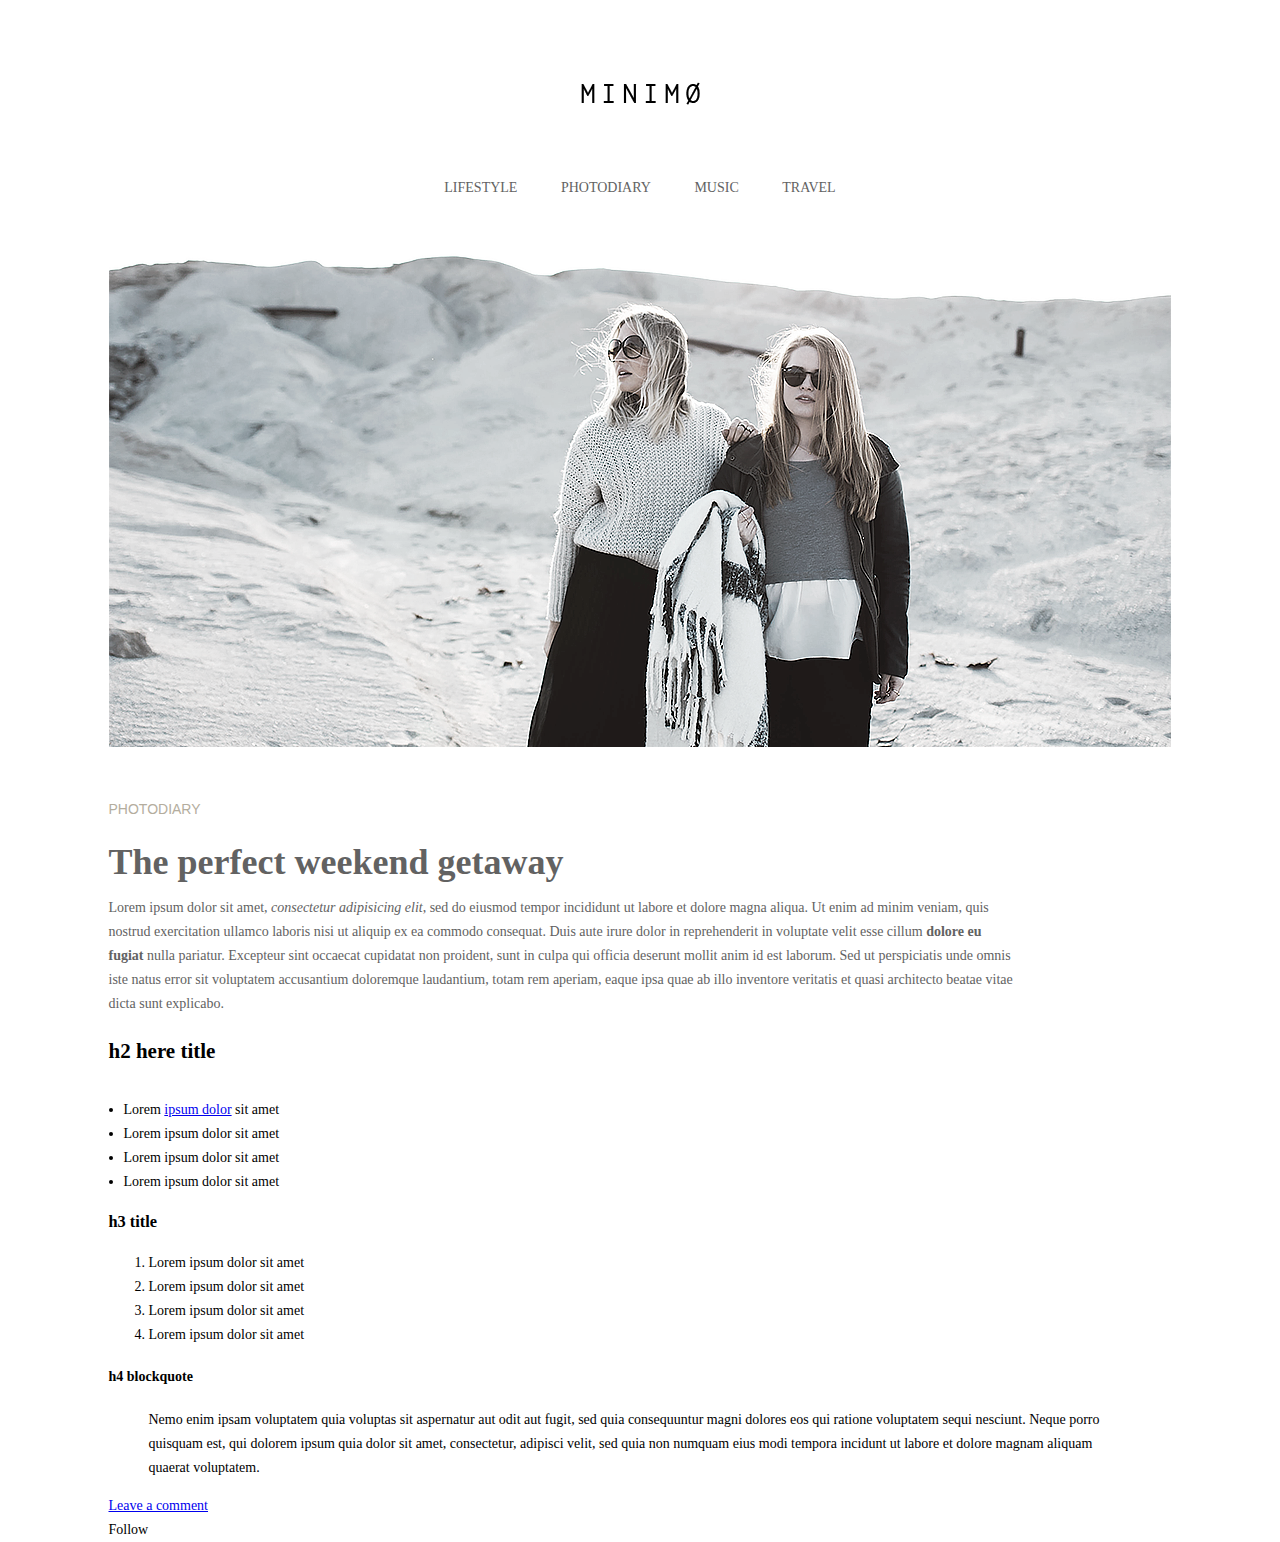
==== markup/index.html @ aa80548f "Markup" ====
<!DOCTYPE html>
<html lang="en">
<head>
	<meta charset="UTF-8">
	<title>My page</title>
	<link rel="stylesheet" href="css/styles.css">
</head>
<body>
	<div class="wrapper">
		<header class="header">
			<div class="header-logo">
				<a href="www.google.com">
					<img src="images/logo.png" alt="Minimo">
				</a>
			</div>	
			<nav class="nav">
				<ul class="nav__list">
					<li><a href="#">lifestyle</a></li>
					<li><a href="#">photodiary</a></li>
					<li><a href="#">music</a></li>
					<li><a href="#">travel</a></li>		
				</ul>
			</nav>
		</header>
		<main class="main">	
			<img src="images/Main.png" alt="Main-photo" class=main-photo>
			<span class="category">photodiary</span>
			<h1>The perfect weekend getaway</h1>
			<p>Lorem ipsum dolor sit amet, <span class="italic">consectetur adipisicing elit</span>, sed do eiusmod tempor incididunt ut labore et dolore magna aliqua. Ut enim ad minim veniam, quis nostrud exercitation ullamco laboris nisi ut aliquip ex ea commodo consequat. Duis aute irure dolor in reprehenderit in voluptate velit esse cillum <span class="bold">dolore eu fugiat</span> nulla pariatur. Excepteur sint occaecat cupidatat non proident, sunt in culpa qui officia deserunt mollit anim id est laborum. Sed ut perspiciatis unde omnis iste natus error sit voluptatem accusantium doloremque laudantium, totam rem aperiam, eaque ipsa quae ab illo inventore veritatis et quasi architecto beatae vitae dicta sunt explicabo. </p>
			<h2>h2 here title</h2>
			<ul>
				<li>Lorem <a href="#" class="ipsum_dolor">ipsum dolor</a> sit amet</li>
				<li>Lorem ipsum dolor sit amet</li>
				<li>Lorem ipsum dolor sit amet</li>
				<li>Lorem ipsum dolor sit amet</li>	
			</ul>
			<h3>h3 title </h3>
			<ol>
				<li>Lorem ipsum dolor sit amet</li>
				<li>Lorem ipsum dolor sit amet</li>
				<li>Lorem ipsum dolor sit amet</li>
				<li>Lorem ipsum dolor sit amet</li>
			</ol>
			<h4>h4 blockquote</h4>
			<blockquote>Nemo enim ipsam voluptatem quia voluptas sit aspernatur aut odit aut fugit, sed quia consequuntur magni dolores eos qui ratione voluptatem sequi nesciunt. Neque porro quisquam est, qui dolorem ipsum quia dolor sit amet, consectetur, adipisci velit, sed quia non numquam eius modi tempora incidunt ut labore et dolore magnam aliquam quaerat voluptatem.  
			</blockquote>	
			<a href="#">Leave a comment</a>	
		</main>
		<footer class="footer">
			<div class="social"></div>
				<span class="follow">Follow</span>
				<a href="www.facebook.com"><img src="" alt=""></a>	
		</footer>
	</div>	
</body>
</html>
---- markup/css/styles.css ----
body {
	background: #fff;
	margin: 0;
	color: #000;
	font: 14px/24px Georgia, serif;
}


.header-logo {
	text-align: center;
	margin-bottom: 63px;
}

.wrapper {
	width: 1063px;
	margin: 0 auto;
}

.nav__list {
	margin: 0;
	padding: 0;
	list-style: none;
	text-align: center;
}


.nav__list li {
	display: inline-block;
	padding: 0 20px;
	text-transform: uppercase;
}

.nav__list a {
	color: #626262;
	text-decoration: none;
}

.nav__list a:hover {
	color: red;
}

.nav__list a:active {
	color: green;
}


.header {
	margin-top: 82px;
}

.main {
	margin: 0;
	padding: 0;
}

.main .main-photo {
	display: block;
	margin-top: 36px;
	margin-bottom: 50px;
}

.main .category {
	color: #b4ad9e;
	text-transform: uppercase;
	display: inline-block;
	font-family: Arial, sans-serif;

}

.main h1{
	margin: 28px 0 22px 0;
	color: #626262;
	font-size: 36px;
}

.main p {
	margin: 0;
	padding: 0;
	color: #626262;
	width: 910px;
	margin-bottom: 23px;
}

.main .italic {
	font-style: italic;
}

.main .bold {
	font-weight: bold;
}

.main h2 {
	margin: 0;
	padding: 0;
	margin-bottom: 35px;
}

.main ul {
	margin-left: 15px;
	padding: 0;
}

.main .ipsum_dolor:active{
	color: red;
}
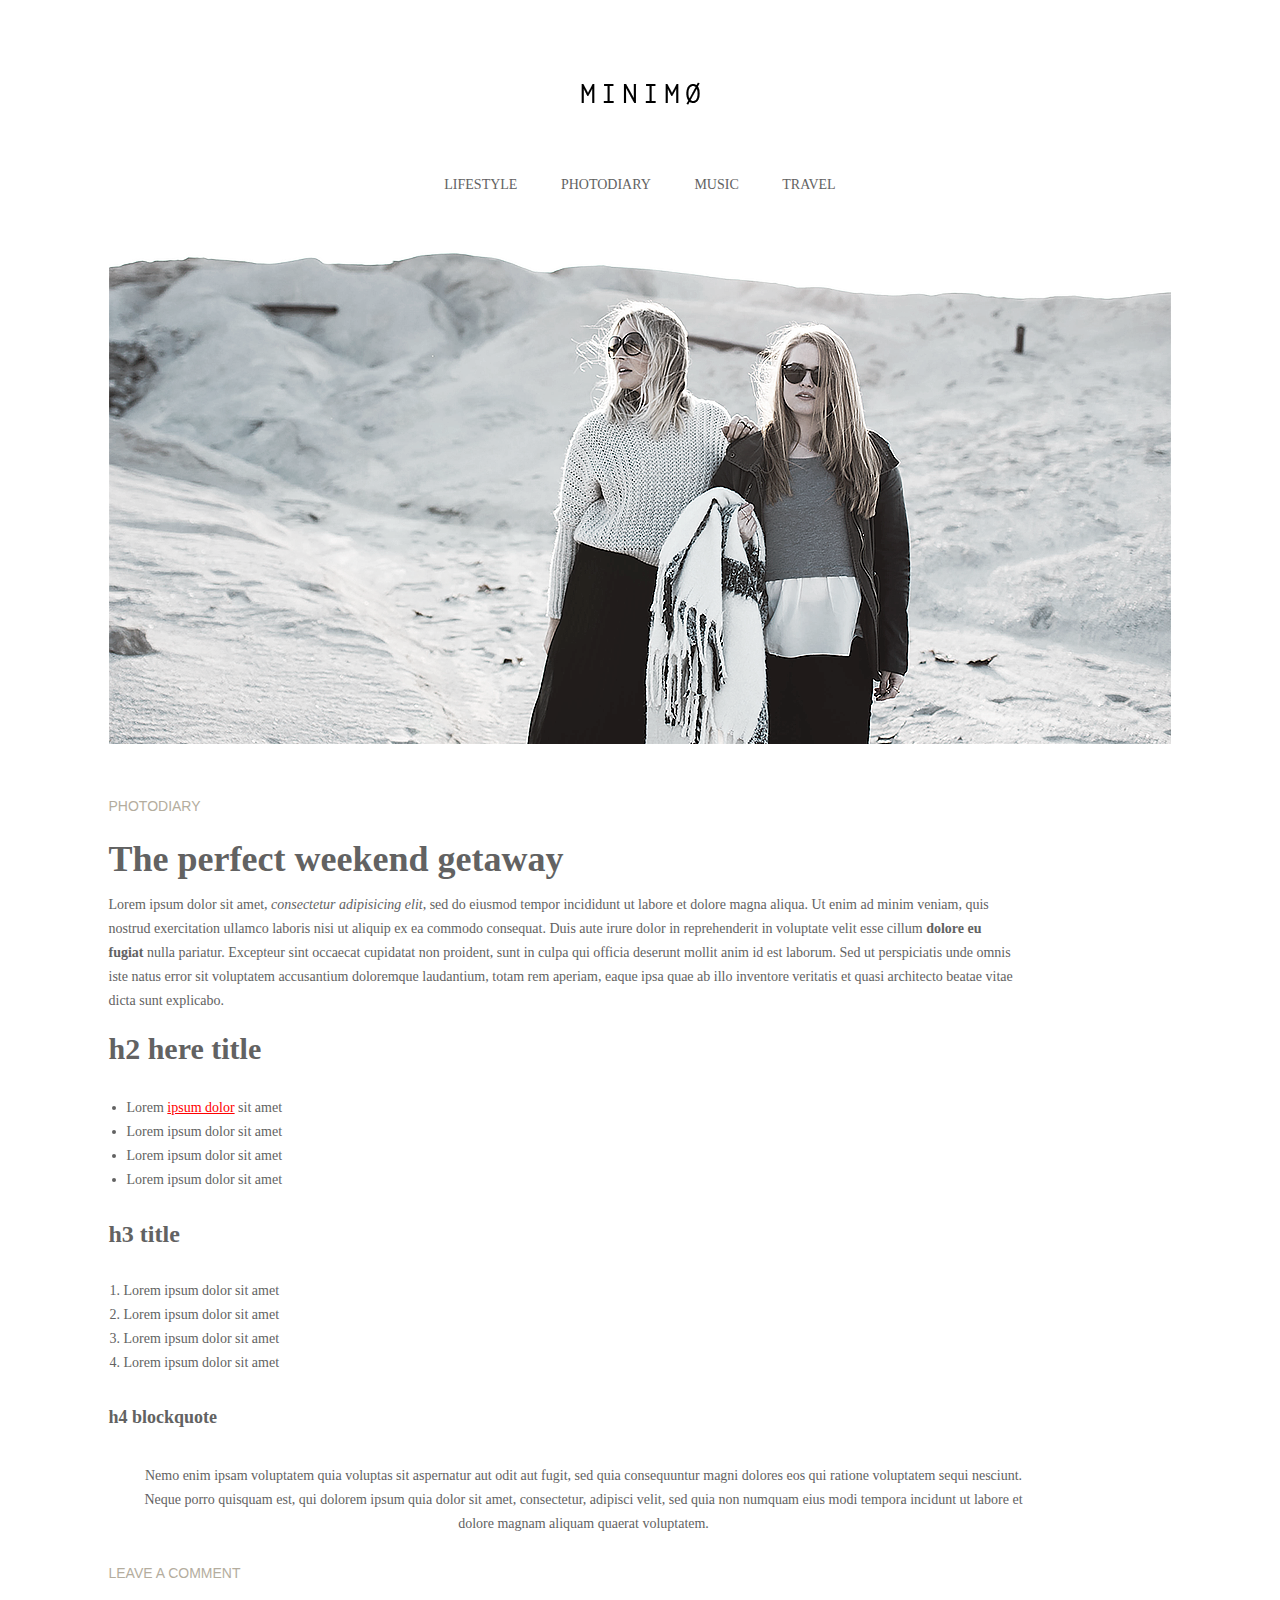
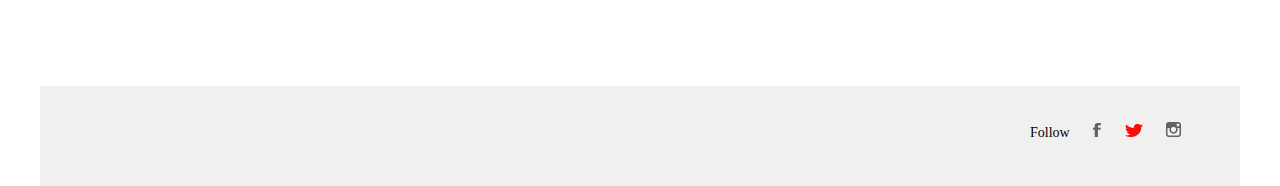
==== commit 7e12070c: "Homework 31/01" ====
--- a/markup/index.html
+++ b/markup/index.html
@@ -1,57 +1,60 @@
 <!DOCTYPE html>
 <html lang="en">
-<head>
-	<meta charset="UTF-8">
-	<title>My page</title>
-	<link rel="stylesheet" href="css/styles.css">
-</head>
-<body>
-	<div class="wrapper">
-		<header class="header">
-			<div class="header-logo">
-				<a href="www.google.com">
-					<img src="images/logo.png" alt="Minimo">
-				</a>
-			</div>	
-			<nav class="nav">
-				<ul class="nav__list">
-					<li><a href="#">lifestyle</a></li>
-					<li><a href="#">photodiary</a></li>
-					<li><a href="#">music</a></li>
-					<li><a href="#">travel</a></li>		
+	<head>
+		<meta charset="UTF-8">
+		<title>My page</title>
+		<link rel="stylesheet" href="css/styles.css">
+	</head>
+	<body>
+		<div class="wrapper">
+			<header class="header">
+				<div class="header-logo">
+					<a href="www.google.com">
+						<img src="images/logo.png" alt="Minimo">
+					</a>
+				</div>	
+				<nav class="nav">
+					<ul class="nav__list">
+						<li><a href="#">lifestyle</a></li>
+						<li><a href="#">photodiary</a></li>
+						<li><a href="#">music</a></li>
+						<li><a href="#">travel</a></li>		
+					</ul>
+				</nav>
+			</header>
+			<main class="main">	
+				<img src="images/Main.png" alt="Main-photo" class=main-photo>
+				<span class="category">photodiary</span>
+				<h1>The perfect weekend getaway</h1>
+				<p>Lorem ipsum dolor sit amet, <span class="italic">consectetur adipisicing elit</span>, sed do eiusmod tempor incididunt ut labore et dolore magna aliqua. Ut enim ad minim veniam, quis nostrud exercitation ullamco laboris nisi ut aliquip ex ea commodo consequat. Duis aute irure dolor in reprehenderit in voluptate velit esse cillum <span class="bold">dolore eu fugiat</span> nulla pariatur. Excepteur sint occaecat cupidatat non proident, sunt in culpa qui officia deserunt mollit anim id est laborum. Sed ut perspiciatis unde omnis iste natus error sit voluptatem accusantium doloremque laudantium, totam rem aperiam, eaque ipsa quae ab illo inventore veritatis et quasi architecto beatae vitae dicta sunt explicabo. </p>
+				<h2>h2 here title</h2>
+				<ul>
+					<li>Lorem <a href="#" class="ipsum_dolor">ipsum dolor</a> sit amet</li>
+					<li>Lorem ipsum dolor sit amet</li>
+					<li>Lorem ipsum dolor sit amet</li>
+					<li>Lorem ipsum dolor sit amet</li>	
 				</ul>
-			</nav>
-		</header>
-		<main class="main">	
-			<img src="images/Main.png" alt="Main-photo" class=main-photo>
-			<span class="category">photodiary</span>
-			<h1>The perfect weekend getaway</h1>
-			<p>Lorem ipsum dolor sit amet, <span class="italic">consectetur adipisicing elit</span>, sed do eiusmod tempor incididunt ut labore et dolore magna aliqua. Ut enim ad minim veniam, quis nostrud exercitation ullamco laboris nisi ut aliquip ex ea commodo consequat. Duis aute irure dolor in reprehenderit in voluptate velit esse cillum <span class="bold">dolore eu fugiat</span> nulla pariatur. Excepteur sint occaecat cupidatat non proident, sunt in culpa qui officia deserunt mollit anim id est laborum. Sed ut perspiciatis unde omnis iste natus error sit voluptatem accusantium doloremque laudantium, totam rem aperiam, eaque ipsa quae ab illo inventore veritatis et quasi architecto beatae vitae dicta sunt explicabo. </p>
-			<h2>h2 here title</h2>
-			<ul>
-				<li>Lorem <a href="#" class="ipsum_dolor">ipsum dolor</a> sit amet</li>
-				<li>Lorem ipsum dolor sit amet</li>
-				<li>Lorem ipsum dolor sit amet</li>
-				<li>Lorem ipsum dolor sit amet</li>	
-			</ul>
-			<h3>h3 title </h3>
-			<ol>
-				<li>Lorem ipsum dolor sit amet</li>
-				<li>Lorem ipsum dolor sit amet</li>
-				<li>Lorem ipsum dolor sit amet</li>
-				<li>Lorem ipsum dolor sit amet</li>
-			</ol>
-			<h4>h4 blockquote</h4>
-			<blockquote>Nemo enim ipsam voluptatem quia voluptas sit aspernatur aut odit aut fugit, sed quia consequuntur magni dolores eos qui ratione voluptatem sequi nesciunt. Neque porro quisquam est, qui dolorem ipsum quia dolor sit amet, consectetur, adipisci velit, sed quia non numquam eius modi tempora incidunt ut labore et dolore magnam aliquam quaerat voluptatem.  
-			</blockquote>	
-			<a href="#">Leave a comment</a>	
-		</main>
-		<footer class="footer">
-			<div class="social"></div>
-				<span class="follow">Follow</span>
-				<a href="www.facebook.com"><img src="" alt=""></a>	
-		</footer>
-	</div>	
-</body>
+				<h3>h3 title </h3>
+				<ol>
+					<li>Lorem ipsum dolor sit amet</li>
+					<li>Lorem ipsum dolor sit amet</li>
+					<li>Lorem ipsum dolor sit amet</li>
+					<li>Lorem ipsum dolor sit amet</li>
+				</ol>
+				<h4>h4 blockquote</h4>
+				<blockquote>Nemo enim ipsam voluptatem quia voluptas sit aspernatur aut odit aut fugit, sed quia consequuntur magni dolores eos qui ratione voluptatem sequi nesciunt. Neque porro quisquam est, qui dolorem ipsum quia dolor sit amet, consectetur, adipisci velit, sed quia non numquam eius modi tempora incidunt ut labore et dolore magnam aliquam quaerat voluptatem.  
+				</blockquote>	
+				<a href="#" class="comment">Leave a comment</a>	
+			</main>	
+		</div>	
+			<footer class="footer">
+				<div class="social">
+					<span>Follow</span>
+					<a href="http://www.facebook.com"><img src="images/fb.png" alt="facebook"></a>	
+					<a href="http://www.twitter.com"><img src="images/tw.png" alt="twitter"></a>
+					<a href="http://www.instagram.com"><img src="images/inst.png" alt="instagram"></a>
+				</div>
+			</footer>	
+	</body>
 </html>
 
--- a/markup/css/styles.css
+++ b/markup/css/styles.css
@@ -5,10 +5,9 @@
 	font: 14px/24px Georgia, serif;
 }
 
-
 .header-logo {
+	margin: 82px 0 60px 0;
 	text-align: center;
-	margin-bottom: 63px;
 }
 
 .wrapper {
@@ -21,8 +20,8 @@
 	padding: 0;
 	list-style: none;
 	text-align: center;
+	font-family: 'Times Mew Roman', Georgia, serif;
 }
-
 
 .nav__list li {
 	display: inline-block;
@@ -43,14 +42,10 @@
 	color: green;
 }
 
-
-.header {
-	margin-top: 82px;
-}
-
 .main {
 	margin: 0;
 	padding: 0;
+	color: #626262;
 }
 
 .main .main-photo {
@@ -59,26 +54,23 @@
 	margin-bottom: 50px;
 }
 
-.main .category {
+.main .category,
+.main .comment {
 	color: #b4ad9e;
 	text-transform: uppercase;
 	display: inline-block;
 	font-family: Arial, sans-serif;
-
 }
 
 .main h1{
 	margin: 28px 0 22px 0;
-	color: #626262;
-	font-size: 36px;
+	font: bold 36px/24px 'Times New Roman', Georgia, serif;
 }
 
 .main p {
 	margin: 0;
 	padding: 0;
-	color: #626262;
 	width: 910px;
-	margin-bottom: 23px;
 }
 
 .main .italic {
@@ -90,16 +82,76 @@
 }
 
 .main h2 {
-	margin: 0;
+	margin: 24px 0 35px 0;
 	padding: 0;
-	margin-bottom: 35px;
+	font-size: 30px;
 }
 
 .main ul {
-	margin-left: 15px;
-	padding: 0;
+	padding-left: 18px;
 }
 
-.main .ipsum_dolor:active{
+.main .ipsum_dolor {
 	color: red;
-}+}
+
+.main .ipsum_dolor:hover {
+	color: brown;
+}
+
+.main .ipsum_dolor:active {
+	color: black;
+}
+
+.main h3 {
+	margin: 30px 0 33px 0;
+	font-size: 24px;
+}
+
+.main ol {
+	margin: 0;
+	padding-left: 15px;
+}
+
+.main h4 {
+	font-size: 18px;
+	margin: 30px 0 35px 0;
+}
+
+.main blockquote {
+	margin: 0 0 25px 20px;
+	text-align: center;
+	width: 910px;
+}
+
+.main .comment {
+	text-decoration: none;
+}
+
+.main .comment:active {
+	color: green;
+}
+
+.main .comment:hover {
+	color: red;
+}
+
+.footer {
+	background-color: #f0f0f0;
+	height: 100px;
+	margin: 100px auto 0 auto;
+	box-sizing: border-box;
+	width: 1200px;
+}
+
+.footer .social {
+	display: inline-block;
+	position: relative;
+	top: 35px;
+	left: 990px;
+}
+
+.footer a {
+	margin-left: 20px;
+}
+
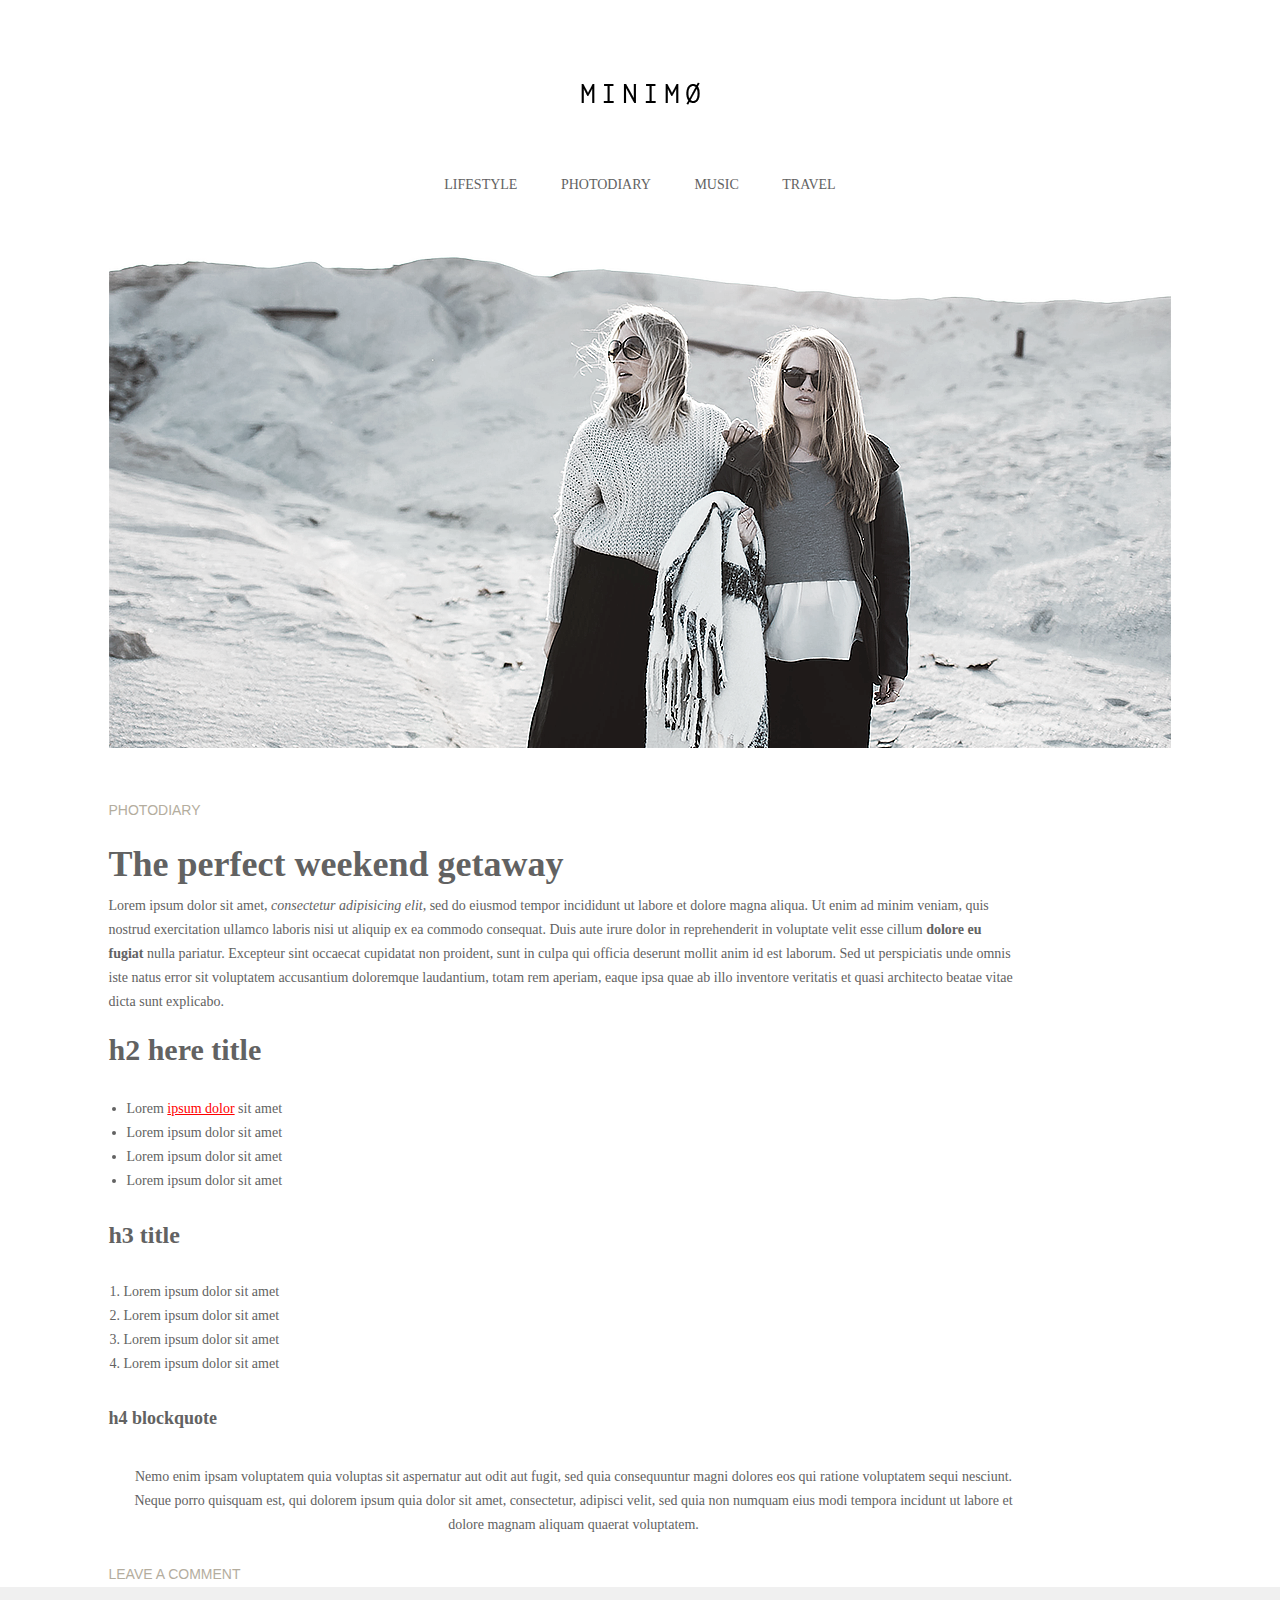
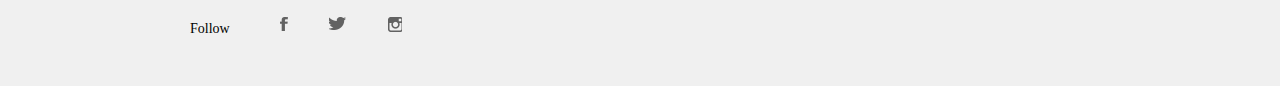
==== commit 2f546692: "Classwork 31/01" ====
--- a/markup/index.html
+++ b/markup/index.html
@@ -24,35 +24,39 @@
 			</header>
 			<main class="main">	
 				<img src="images/Main.png" alt="Main-photo" class=main-photo>
-				<span class="category">photodiary</span>
-				<h1>The perfect weekend getaway</h1>
-				<p>Lorem ipsum dolor sit amet, <span class="italic">consectetur adipisicing elit</span>, sed do eiusmod tempor incididunt ut labore et dolore magna aliqua. Ut enim ad minim veniam, quis nostrud exercitation ullamco laboris nisi ut aliquip ex ea commodo consequat. Duis aute irure dolor in reprehenderit in voluptate velit esse cillum <span class="bold">dolore eu fugiat</span> nulla pariatur. Excepteur sint occaecat cupidatat non proident, sunt in culpa qui officia deserunt mollit anim id est laborum. Sed ut perspiciatis unde omnis iste natus error sit voluptatem accusantium doloremque laudantium, totam rem aperiam, eaque ipsa quae ab illo inventore veritatis et quasi architecto beatae vitae dicta sunt explicabo. </p>
-				<h2>h2 here title</h2>
-				<ul>
-					<li>Lorem <a href="#" class="ipsum_dolor">ipsum dolor</a> sit amet</li>
-					<li>Lorem ipsum dolor sit amet</li>
-					<li>Lorem ipsum dolor sit amet</li>
-					<li>Lorem ipsum dolor sit amet</li>	
-				</ul>
-				<h3>h3 title </h3>
-				<ol>
-					<li>Lorem ipsum dolor sit amet</li>
-					<li>Lorem ipsum dolor sit amet</li>
-					<li>Lorem ipsum dolor sit amet</li>
-					<li>Lorem ipsum dolor sit amet</li>
-				</ol>
-				<h4>h4 blockquote</h4>
-				<blockquote>Nemo enim ipsam voluptatem quia voluptas sit aspernatur aut odit aut fugit, sed quia consequuntur magni dolores eos qui ratione voluptatem sequi nesciunt. Neque porro quisquam est, qui dolorem ipsum quia dolor sit amet, consectetur, adipisci velit, sed quia non numquam eius modi tempora incidunt ut labore et dolore magnam aliquam quaerat voluptatem.  
-				</blockquote>	
-				<a href="#" class="comment">Leave a comment</a>	
-			</main>	
+				<div class="container">
+					<span class="category">photodiary</span>
+					<h1>The perfect weekend getaway</h1>
+					<p>Lorem ipsum dolor sit amet, <span class="italic">consectetur adipisicing elit</span>, sed do eiusmod tempor incididunt ut labore et dolore magna aliqua. Ut enim ad minim veniam, quis nostrud exercitation ullamco laboris nisi ut aliquip ex ea commodo consequat. Duis aute irure dolor in reprehenderit in voluptate velit esse cillum <span class="bold">dolore eu fugiat</span> nulla pariatur. Excepteur sint occaecat cupidatat non proident, sunt in culpa qui officia deserunt mollit anim id est laborum. Sed ut perspiciatis unde omnis iste natus error sit voluptatem accusantium doloremque laudantium, totam rem aperiam, eaque ipsa quae ab illo inventore veritatis et quasi architecto beatae vitae dicta sunt explicabo. </p>
+					<h2>h2 here title</h2>
+					<ul>
+						<li>Lorem <a href="#" class="ipsum_dolor">ipsum dolor</a> sit amet</li>
+						<li>Lorem ipsum dolor sit amet</li>
+						<li>Lorem ipsum dolor sit amet</li>
+						<li>Lorem ipsum dolor sit amet</li>	
+					</ul>
+					<h3>h3 title </h3>
+					<ol>
+						<li>Lorem ipsum dolor sit amet</li>
+						<li>Lorem ipsum dolor sit amet</li>
+						<li>Lorem ipsum dolor sit amet</li>
+						<li>Lorem ipsum dolor sit amet</li>
+					</ol>
+					<h4>h4 blockquote</h4>
+					<blockquote>Nemo enim ipsam voluptatem quia voluptas sit aspernatur aut odit aut fugit, sed quia consequuntur magni dolores eos qui ratione voluptatem sequi nesciunt. Neque porro quisquam est, qui dolorem ipsum quia dolor sit amet, consectetur, adipisci velit, sed quia non numquam eius modi tempora incidunt ut labore et dolore magnam aliquam quaerat voluptatem.  
+					</blockquote>	
+					<a href="#" class="comment">Leave a comment</a>	
+				</div>
+			</main>			
 		</div>	
 			<footer class="footer">
-				<div class="social">
-					<span>Follow</span>
-					<a href="http://www.facebook.com"><img src="images/fb.png" alt="facebook"></a>	
-					<a href="http://www.twitter.com"><img src="images/tw.png" alt="twitter"></a>
-					<a href="http://www.instagram.com"><img src="images/inst.png" alt="instagram"></a>
+				<div class="container_footer">
+					<span class="footer-text">Follow</span>
+					<ul class="social">
+						<li><a class="facebook" href="http://www.facebook.com">facebook</a></li>
+						<li><a class="twitter" href="http://www.twitter.com">twitter</a></li>
+						<li><a  class="instagram" href="http://www.instagram.com">instagram</a></li>
+					</ul>
 				</div>
 			</footer>	
 	</body>
--- a/markup/css/styles.css
+++ b/markup/css/styles.css
@@ -16,7 +16,7 @@
 }
 
 .nav__list {
-	margin: 0;
+	margin: 0 0 40px 0;
 	padding: 0;
 	list-style: none;
 	text-align: center;
@@ -50,8 +50,11 @@
 
 .main .main-photo {
 	display: block;
-	margin-top: 36px;
-	margin-bottom: 50px;
+	margin: 0 0 50px 0;
+}
+
+.container {
+	margin: 0 153px 0 0;
 }
 
 .main .category,
@@ -62,15 +65,17 @@
 	font-family: Arial, sans-serif;
 }
 
+.main .category {
+	margin: 0 0 30px 0;
+}
+
 .main h1{
-	margin: 28px 0 22px 0;
+	margin: 0 0 18px 0;
 	font: bold 36px/24px 'Times New Roman', Georgia, serif;
 }
 
 .main p {
-	margin: 0;
-	padding: 0;
-	width: 910px;
+	margin: 0 0 24px 0;
 }
 
 .main .italic {
@@ -82,13 +87,14 @@
 }
 
 .main h2 {
-	margin: 24px 0 35px 0;
+	margin: 0 0 35px 0;
 	padding: 0;
 	font-size: 30px;
 }
 
 .main ul {
 	padding-left: 18px;
+	margin: 0 0 30px 0;	
 }
 
 .main .ipsum_dolor {
@@ -104,24 +110,23 @@
 }
 
 .main h3 {
-	margin: 30px 0 33px 0;
+	margin: 0 0 33px 0;
 	font-size: 24px;
 }
 
 .main ol {
-	margin: 0;
+	margin: 0 0 30px 0;
 	padding-left: 15px;
 }
 
 .main h4 {
 	font-size: 18px;
-	margin: 30px 0 35px 0;
+	margin: 0 0 35px 0;
 }
 
 .main blockquote {
 	margin: 0 0 25px 20px;
 	text-align: center;
-	width: 910px;
 }
 
 .main .comment {
@@ -137,21 +142,76 @@
 }
 
 .footer {
-	background-color: #f0f0f0;
-	height: 100px;
-	margin: 100px auto 0 auto;
-	box-sizing: border-box;
-	width: 1200px;
-}
-
-.footer .social {
-	display: inline-block;
-	position: relative;
-	top: 35px;
-	left: 990px;
+	background: #f0f0f0;
+	padding: 30px 0 45px;
+
+}
+
+.container_footer {
+	max-width: 900px;
+	margin: 0 auto;
+}
+
+.container_footer:after {
+	content: '';
+	display: block;
+	clear: both;
+}
+
+.footer-text {
+	float: left;
+	margin: 0 10px 0 0;
+
 }
 
 .footer a {
 	margin-left: 20px;
 }
 
+.social li {
+	float: left;
+	margin: 0 0 0 20px;
+}
+
+.social {
+	float: left;
+	margin: 0;
+	padding: 0;
+	list-style: none;
+}
+
+.social li a {
+	height: 15px;
+	display: block;
+	background: url('../images/sprite.png') no-repeat;
+	text-indent: -9999px;
+	overflow: hidden;
+}
+
+.footer .social .facebook {
+	width: 9px;
+}
+
+.footer .social .facebook:hover {
+	background-position: 0 -15px;
+}
+
+.footer .social .twitter {
+	width: 18px;
+	background-position: -26px 0;
+}
+
+.footer .social .twitter:hover {
+	background-position: -26px -15px;
+}
+
+.footer .social .instagram {
+	width: 15px;
+	background-position: -60px 0;
+}
+
+.footer .social .instagram:hover {
+	background-position: -60px -15px;
+}
+
+
